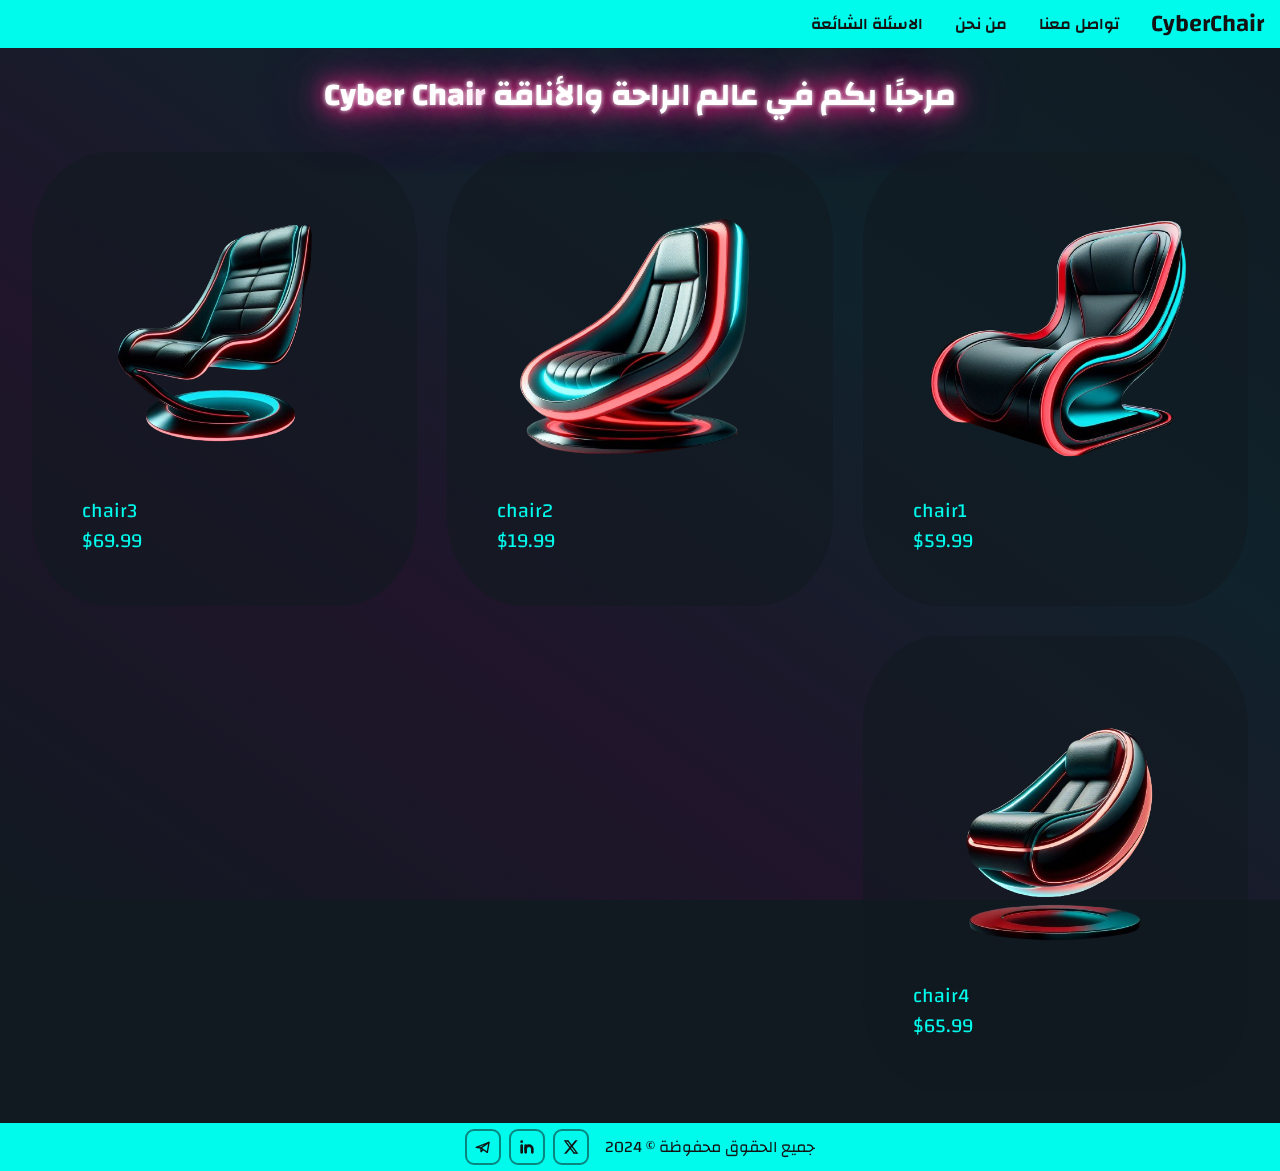
==== index.html @ c8a67a6b "Co-authored-by: abdulrhamanbasaif <abdulrhamanbasaif@users.noreply.github.com> Co-authored-by: Husai" ====
<!DOCTYPE html>
<html lang="ar" dir="rtl">

<head>
    <meta charset="UTF-8" />
    <meta name="viewport" content="width=device-width, initial-scale=1.0" />
    <title>Document</title>
    <link rel="stylesheet" href="./assets/css/style.css" />
    <link rel="icon" href="/assets/images/Logo.png" />
    <style>
        img {
            max-width: 100%;
        }

        .grid-container {
            display: grid;
            grid-template-columns: repeat(4, minmax(0, 1fr));
            gap: 30px;
            padding: 2rem;
        }

        .grid-item {
            background-color: rgba(var(--background), 0.6);
            border-radius: 20%;
            padding: 50px;
            font-size: 20px;
            text-align: left;
            transition: all 0.3s; 
        }

        .grid-item p {
            color: rgba(var(--primary));
            transition: all 0.3s;
        }

        /* TODO: add grid item and grid item p hover */
        .grid-item:hover{
            background-color: rgba(var(--primary));
            text-decoration-color: var(--primary-foreground);
        }

        /* Large */
        @media screen and (max-width: 1500px) {
            .grid-container {
                grid-template-columns: repeat(3, minmax(0, 1fr));
            }
        }

        /* Medium */
        @media screen and (max-width: 1000px) {
            .grid-container {
                grid-template-columns: repeat(2, minmax(0, 1fr));
            }
        }

        /* Small */
        @media screen and (max-width: 576px) {
            .grid-container {
                grid-template-columns: repeat(1, minmax(0, 1fr));
            }
        }
    </style>
</head>

<body>
    <script src="./assets//js/navbar.js" lang="javascript"></script>
    <h2 class="neon-text" style="font-size: 2rem; padding: 1.5rem; padding-bottom: 0;">
        مرحبًا بكم في عالم الراحة والأناقة Cyber Chair
    </h2>
    <div class="grid-container">
        <div class="grid-item">
            <a href="product.html?id=1">
                <img src="assets/images/chair1.png" alt="chair1" />
                <p>chair1</p>
                <p>$59.99</p>
            </a>
        </div>
        <div class="grid-item">
            <a href="product.html?id=2">
                <img src="assets/images/chair2.png" alt="chair2" />
                <p>chair2</p>
                <p>$19.99</p>
            </a>
        </div>
        <div class="grid-item">
            <a href="product.html?id=3">
                <img src="assets/images/chair3.png" alt="chair3" />
                <p>chair3</p>
                <p>$69.99</p>
            </a>
        </div>
        <div class="grid-item">
            <a href="product.html?id=4">
                <img src="assets/images/chair4.png" alt="chair4" />
                <p>chair4</p>
                <p>$65.99</p>
            </a>
        </div>
    </div>
    <script src="./assets//js/footer.js" lang="javascript"></script>
</body>

</html>
---- assets/css/style.css ----
@import url("https://fonts.googleapis.com/css2?family=Changa:wght@200..800&display=swap");

:root {
  --background: 17, 25, 33;
  --foreground: 255, 255, 255;
  --primary: 0, 251, 237;
  --primary-foreground: 19, 19, 19;
  --secondary: 239, 64, 255;
  --input: 30, 32, 42;
  --input-border: 95, 96, 99;
}

* {
  margin: 0;
  padding: 0;
}

body {
  background-color: rgba(var(--background));
  background-image: linear-gradient(
    to bottom left,
    rgba(255, 0, 0, 0),
    rgba(2, 111, 126, 0.11),
    rgba(95, 2, 83, 0.192),
    rgba(255, 0, 0, 0)
  );
  background-attachment: fixed;
  color: rgba(var(--foreground));
  font-family: "Changa", sans-serif !important;
  font-size: 16px;
  line-height: 1.5;
  margin: 0;
  padding: 0;
  display: flex;
  flex-direction: column;
  justify-content: space-between;
  align-items: center;
  min-height: 100vh;
}

.flex {
  display: flex;
  justify-content: center;
  align-items: center;
}

.flex-1 {
  flex: 1;
}

.flex-col {
  display: flex;
  flex-direction: column;
}

@media (min-width: 768px) {
  .flex-md-row-reverse {
    flex-direction: row-reverse;
  }
}

.justify-between {
  justify-content: space-between;
}

.justify-center {
  justify-content: center;
}

.justify-start {
  justify-content: flex-start;
}

.gap-2 {
  gap: 0.5rem;
}

.gap-4 {
  gap: 1rem;
}

.items-start {
  align-items: flex-start;
}

.items-center {
  align-items: center;
}

.icon-button {
    background-color: transparent;
    border: rgba(var(--primary-foreground), 0.5) 2px solid;
    border-radius: 25%;
    color: rgba(var(--primary-foreground));
    cursor: pointer;
    padding: 0.5rem;
    transition: background-color 0.3s, color 0.3s;
    display: flex;
}

.icon-button:hover {
    background-color: rgba(var(--primary-foreground));
    color: rgba(var(--primary));
}

.flip-x {
    transform: scaleX(-1);
}

.p-4 {
    padding: 1rem;
}

.px-4 {
    padding-left: 1rem;
    padding-right: 1rem;
}

.max-w-xl {
    max-width: 36rem;
}

.min-h-screen {
    min-height: 100vh;
}

nav, footer {
  width: 100%;
  height: 3rem;
  background-color: rgba(var(--primary));
  transition: all 0.3s;
  color: rgba(var(--primary-foreground));
}

nav {
  position: sticky;
  top: 0;
}

nav a {
  color: rgba(var(--primary-foreground));
  font-size: 1rem;
  font-weight: 600;
  margin: 8px 0;
  border: none;
  cursor: pointer;
  text-decoration: none;
  transition: all 0.3s;
  padding: 0 1rem;
}

nav a:hover {
  rotate: 5deg;
}

nav button.icon-button {
  display: none;
}

@media screen and (max-width: 576px) {
  nav nav {
    flex-direction: column;
    position: absolute;
    right: 0;
    top: 3rem;
    height: 0;
    overflow-y: hidden;
  }

  nav button.icon-button {
    display: block;
  }
}

@media screen and (min-width: 576px) {
  nav nav {
    height: fit-content !important;
  }
}

.neon-text {
  color: #fff;
  /* White text color */
  text-shadow:
      0 0 5px #fff,
      /* White glow */
      0 0 20px #f7007b,
      /* Pink glow */
      0 0 30px #ff4da6,
      /* Pink glow */
      0 0 70px #ff4da6;
  /* Pink glow */
  animation: glow 1s ease-in-out infinite alternate;
}

a {
  text-decoration: none;
}
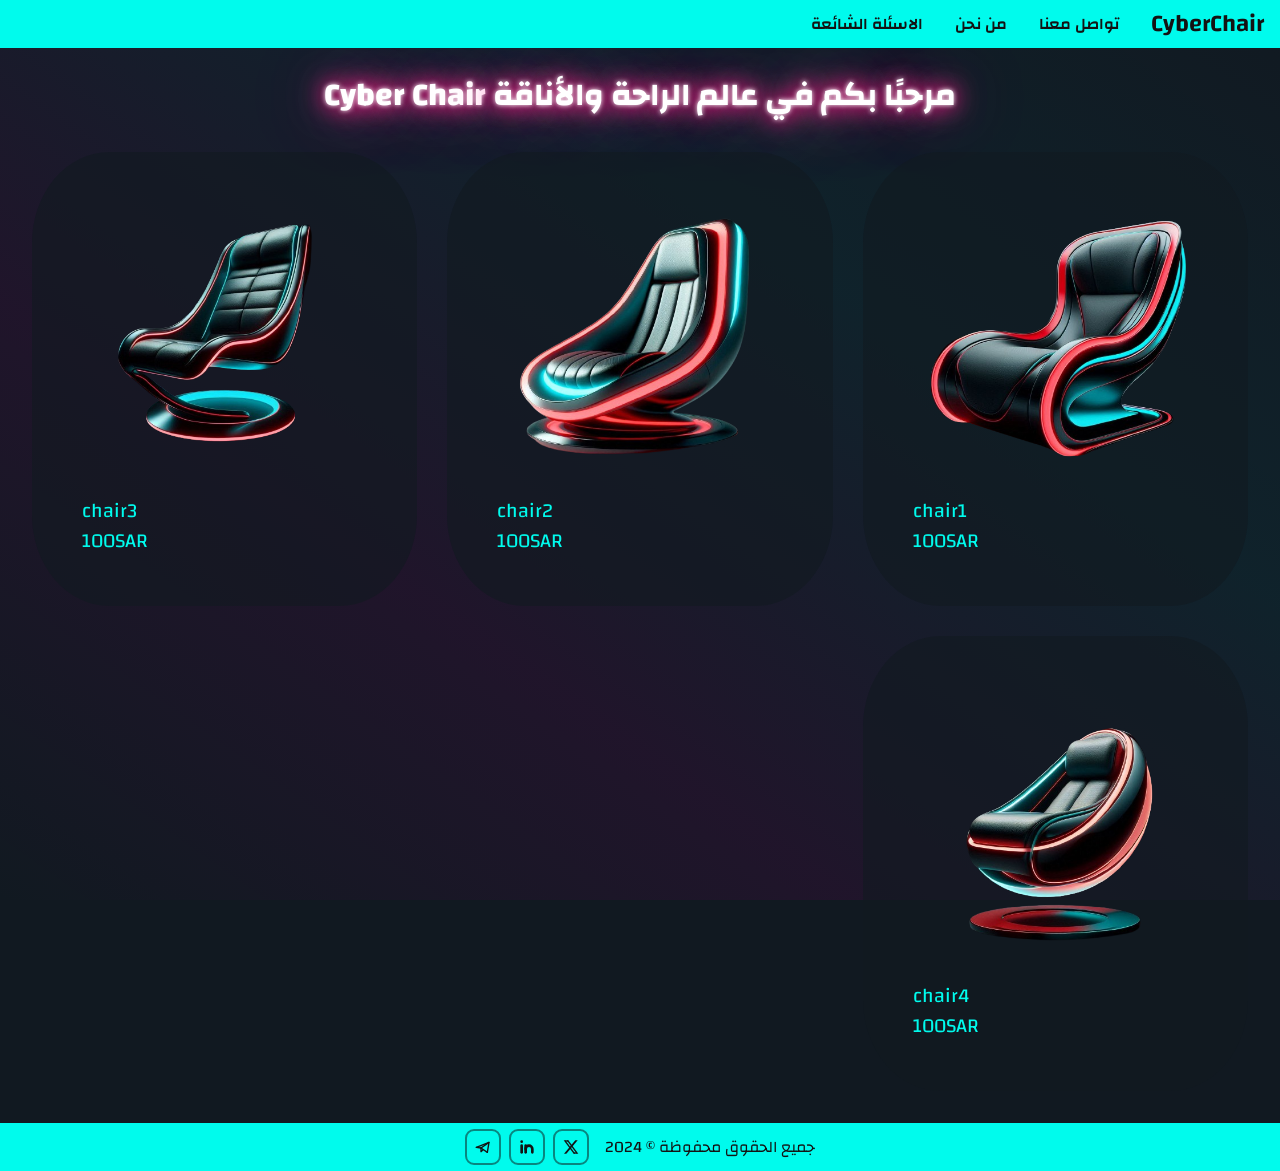
==== commit 4960ab67: "indexhover" ====
--- a/index.html
+++ b/index.html
@@ -10,6 +10,10 @@
     <style>
         img {
             max-width: 100%;
+        }
+
+        a, p {
+            color: inherit;
         }
 
         .grid-container {
@@ -25,18 +29,16 @@
             padding: 50px;
             font-size: 20px;
             text-align: left;
-            transition: all 0.3s; 
-        }
-
-        .grid-item p {
+            transition: all 0.5s; 
+            transition:;
+            transition-delay:all 0.3s;
             color: rgba(var(--primary));
-            transition: all 0.3s;
         }
 
         /* TODO: add grid item and grid item p hover */
         .grid-item:hover{
             background-color: rgba(var(--primary));
-            text-decoration-color: var(--primary-foreground);
+            color: rgba(var(--primary-foreground));
         }
 
         /* Large */
@@ -72,28 +74,28 @@
             <a href="product.html?id=1">
                 <img src="assets/images/chair1.png" alt="chair1" />
                 <p>chair1</p>
-                <p>$59.99</p>
+                <p>100SAR</p>
             </a>
         </div>
         <div class="grid-item">
             <a href="product.html?id=2">
                 <img src="assets/images/chair2.png" alt="chair2" />
                 <p>chair2</p>
-                <p>$19.99</p>
+                <p>100SAR</p>
             </a>
         </div>
         <div class="grid-item">
             <a href="product.html?id=3">
                 <img src="assets/images/chair3.png" alt="chair3" />
                 <p>chair3</p>
-                <p>$69.99</p>
+                <p>100SAR</p>
             </a>
         </div>
         <div class="grid-item">
             <a href="product.html?id=4">
                 <img src="assets/images/chair4.png" alt="chair4" />
                 <p>chair4</p>
-                <p>$65.99</p>
+                <p>100SAR</p>
             </a>
         </div>
     </div>
--- a/assets/css/style.css
+++ b/assets/css/style.css
@@ -26,7 +26,7 @@
   );
   background-attachment: fixed;
   color: rgba(var(--foreground));
-  font-family: "Changa", sans-serif !important;
+  font-family: "Changa", sans-serif;
   font-size: 16px;
   line-height: 1.5;
   margin: 0;
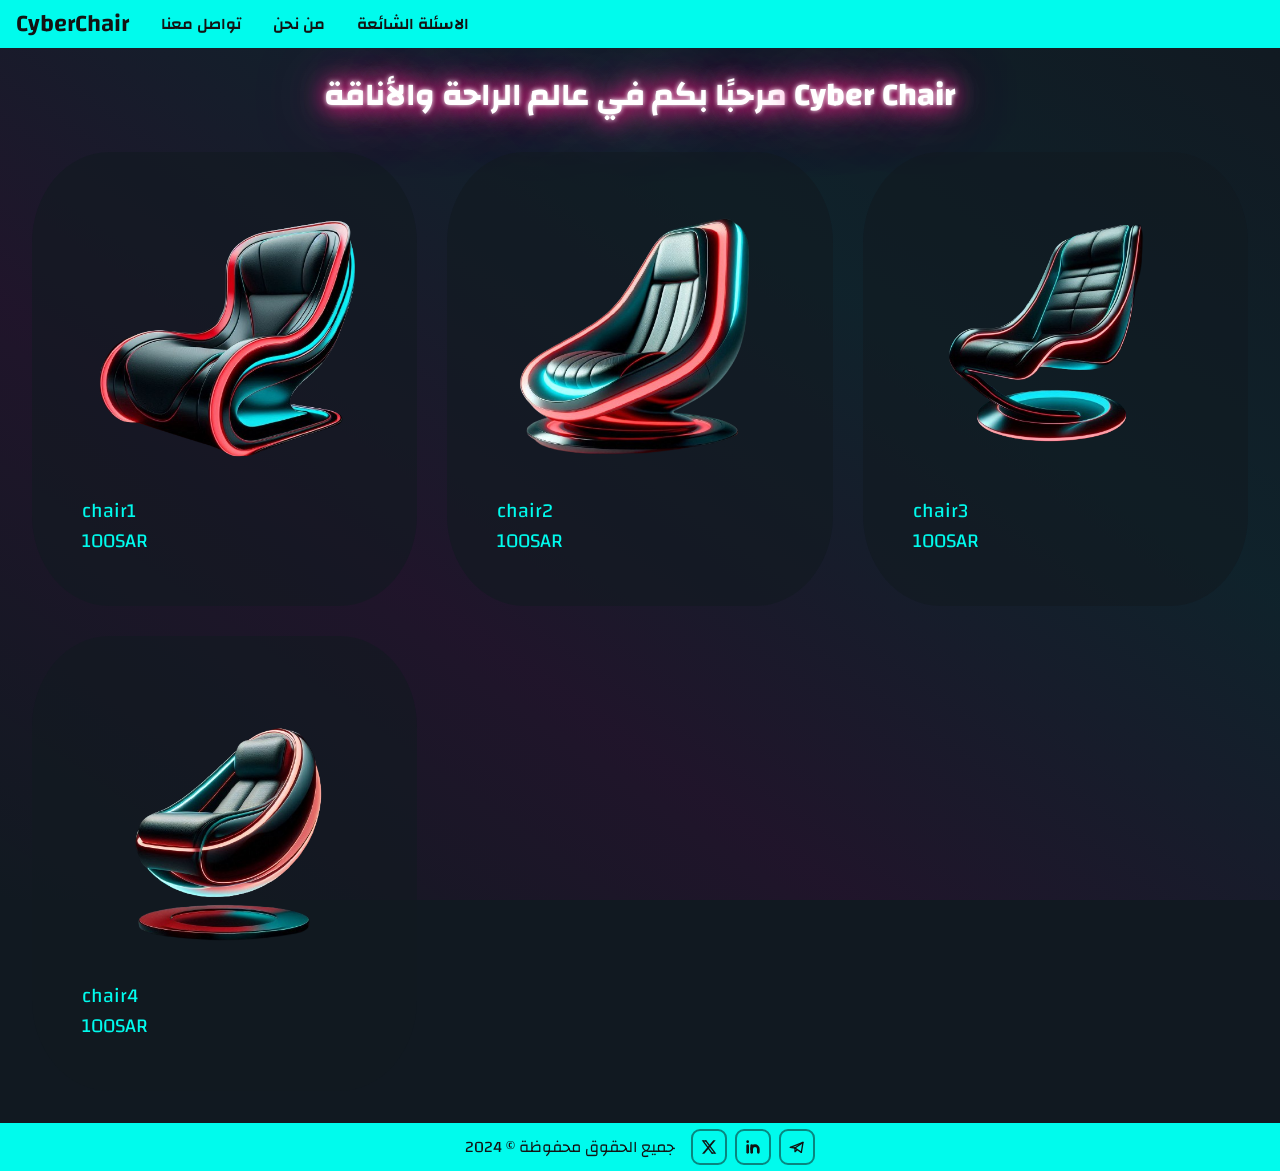
==== commit 2da7f78f: "lang" ====
--- a/index.html
+++ b/index.html
@@ -1,5 +1,5 @@
 <!DOCTYPE html>
-<html lang="ar" dir="rtl">
+<html lang="en" dir="ltr">
 
 <head>
     <meta charset="UTF-8" />
@@ -12,7 +12,7 @@
             max-width: 100%;
         }
 
-        a, p {
+        a,p {
             color: inherit;
         }
 
@@ -29,14 +29,12 @@
             padding: 50px;
             font-size: 20px;
             text-align: left;
-            transition: all 0.5s; 
-            transition:;
-            transition-delay:all 0.3s;
+            transition: all 0.5s;
             color: rgba(var(--primary));
         }
 
         /* TODO: add grid item and grid item p hover */
-        .grid-item:hover{
+        .grid-item:hover {
             background-color: rgba(var(--primary));
             color: rgba(var(--primary-foreground));
         }
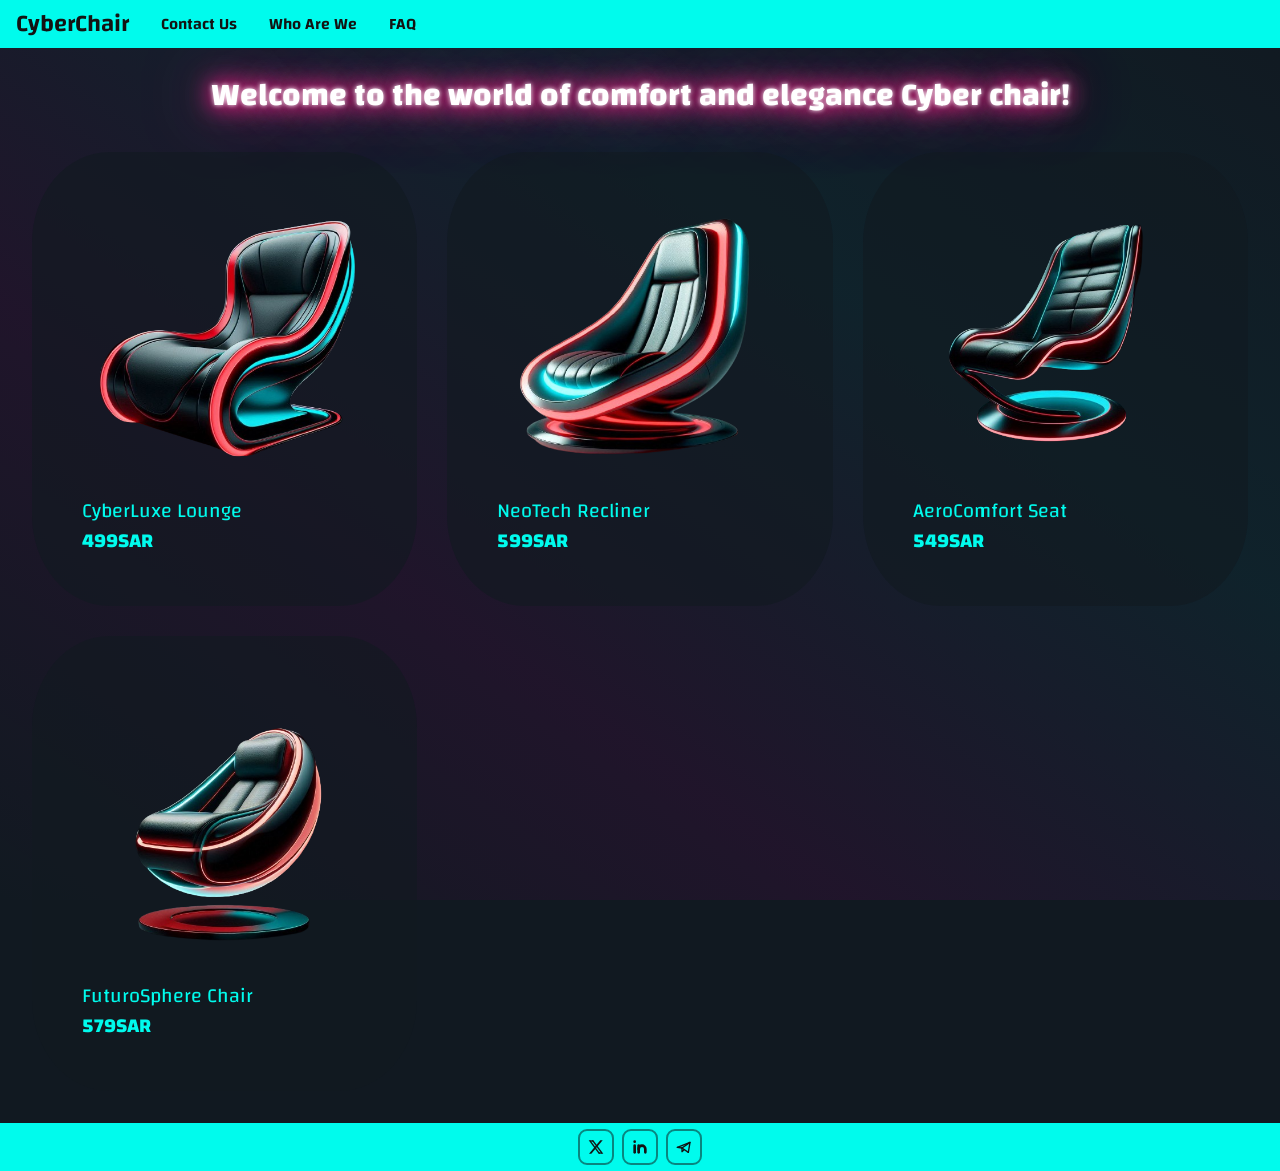
==== commit 57735c02: "chairs data" ====
--- a/index.html
+++ b/index.html
@@ -12,7 +12,8 @@
             max-width: 100%;
         }
 
-        a,p {
+        a,
+        p {
             color: inherit;
         }
 
@@ -63,40 +64,35 @@
 </head>
 
 <body>
-    <script src="./assets//js/navbar.js" lang="javascript"></script>
     <h2 class="neon-text" style="font-size: 2rem; padding: 1.5rem; padding-bottom: 0;">
-        مرحبًا بكم في عالم الراحة والأناقة Cyber Chair
+        Welcome to the world of comfort and elegance Cyber chair!
     </h2>
     <div class="grid-container">
-        <div class="grid-item">
+        <!-- <div class="grid-item">
             <a href="product.html?id=1">
                 <img src="assets/images/chair1.png" alt="chair1" />
-                <p>chair1</p>
-                <p>100SAR</p>
+                <p>CyberLuxe Lounge</p>
+                <b>499SAR</b>
             </a>
-        </div>
-        <div class="grid-item">
-            <a href="product.html?id=2">
-                <img src="assets/images/chair2.png" alt="chair2" />
-                <p>chair2</p>
-                <p>100SAR</p>
-            </a>
-        </div>
-        <div class="grid-item">
-            <a href="product.html?id=3">
-                <img src="assets/images/chair3.png" alt="chair3" />
-                <p>chair3</p>
-                <p>100SAR</p>
-            </a>
-        </div>
-        <div class="grid-item">
-            <a href="product.html?id=4">
-                <img src="assets/images/chair4.png" alt="chair4" />
-                <p>chair4</p>
-                <p>100SAR</p>
-            </a>
-        </div>
+        </div> -->
     </div>
+    <script src="./assets//js/data.js" lang="javascript"></script>
+    <script>
+        for (let i = 0; i < chairs.length; i++) {
+            const chair = chairs[i];
+            const gridItem = document.createElement("div");
+            gridItem.classList.add("grid-item");
+            gridItem.innerHTML = `
+                <a href="product.html?id=${chair.id}">
+                    <img src="${chair.image}" alt="${chair.name}" />
+                    <p>${chair.name}</p>
+                    <b>${chair.price}SAR</b>
+                </a>
+            `;
+            document.querySelector(".grid-container").appendChild(gridItem);
+        }
+    </script>
+    <script src="./assets//js/navbar.js" lang="javascript"></script>
     <script src="./assets//js/footer.js" lang="javascript"></script>
 </body>
 
--- a/assets/css/style.css
+++ b/assets/css/style.css
@@ -195,4 +195,4 @@
 
 a {
   text-decoration: none;
-}+}
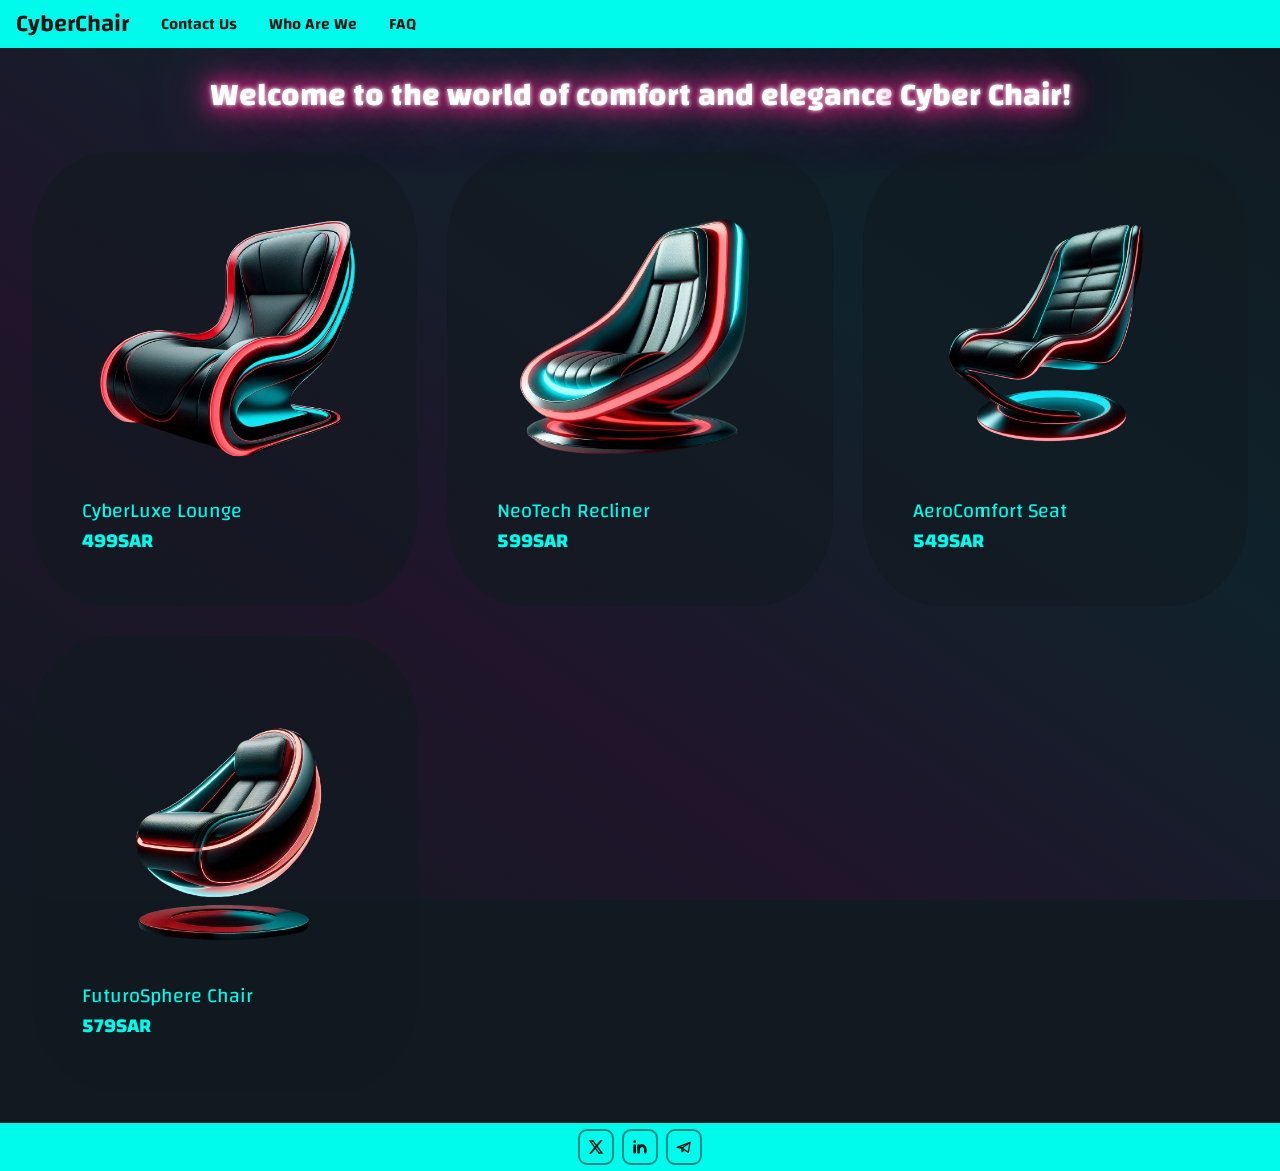
==== commit c22f5289: "bold" ====
--- a/index.html
+++ b/index.html
@@ -65,7 +65,7 @@
 
 <body>
     <h2 class="neon-text" style="font-size: 2rem; padding: 1.5rem; padding-bottom: 0;">
-        Welcome to the world of comfort and elegance Cyber chair!
+        Welcome to the world of comfort and elegance <b>Cyber Chair!</b>
     </h2>
     <div class="grid-container">
         <!-- <div class="grid-item">
